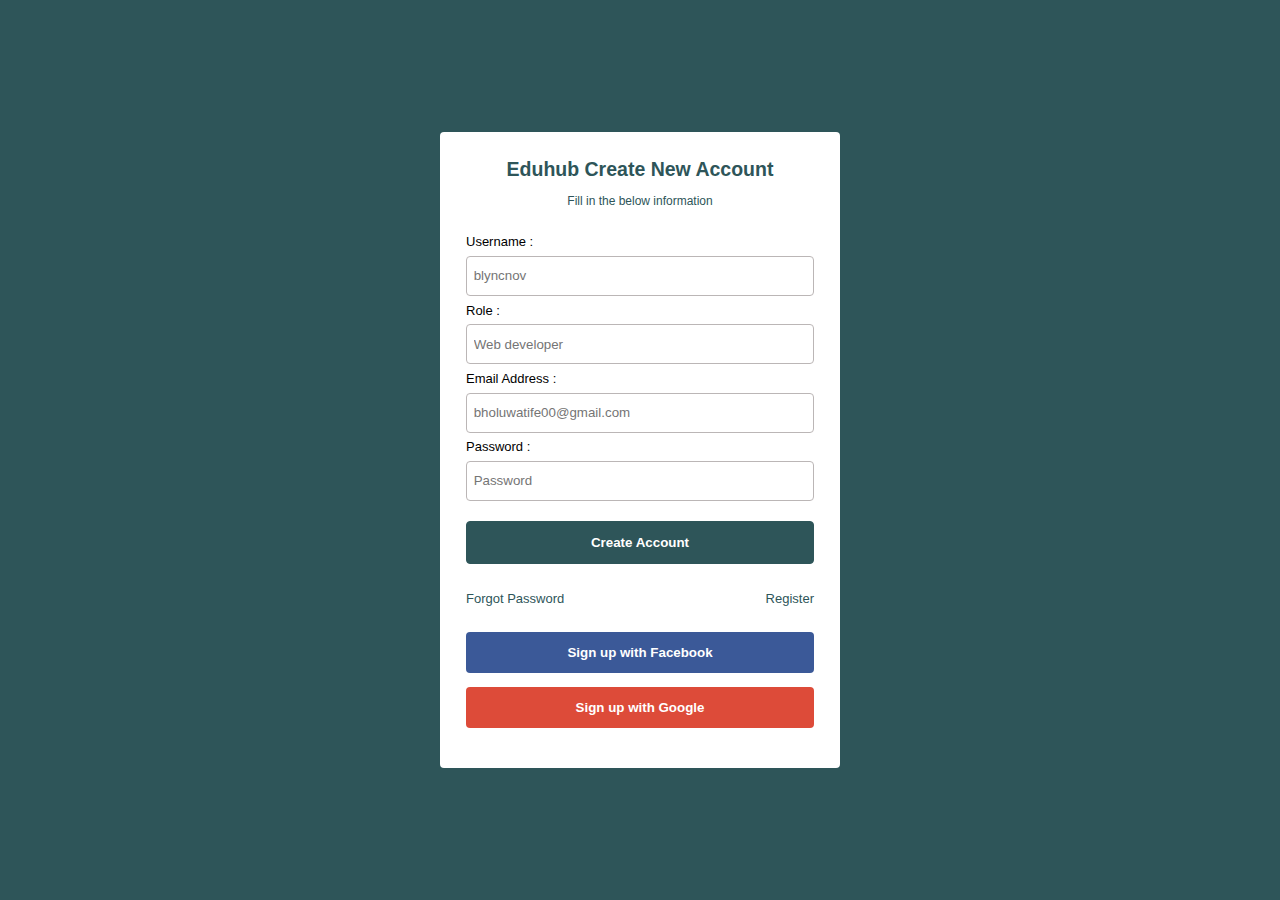
==== create.html @ 50eb6b06 "Eduhub auth workshop" ====
<!DOCTYPE html>
<html lang="en">
  <head>
    <meta charset="UTF-8" />
    <meta http-equiv="X-UA-Compatible" content="IE=edge" />
    <meta name="viewport" content="width=device-width, initial-scale=1.0" />
    <title>Login page challange</title>
    <link rel="stylesheet" href="./index.css" />
  </head>
  <body>
    <div class="login__container">
      <div class="login__box">
        <div class="login__information">
          <h3>Eduhub Create New Account</h3>
          <p>Fill in the below information</p>
        </div>
        <div class="login__form">
          <form>
            <div class="login__input">
              <label for="fname">Username :</label><br />
              <input type="text" name="username" placeholder="blyncnov" />
            </div>
            <div class="login__input">
              <label for="fname">Role :</label><br />
              <input type="text" name="role" placeholder="Web developer" />
            </div>
            <div class="login__input">
              <label for="fname">Email Address :</label><br />
              <input
                type="text"
                name="email"
                placeholder="bholuwatife00@gmail.com"
              />
            </div>
            <div class="login__input">
              <label for="fname">Password :</label><br />
              <input type="password" name="password" placeholder="Password" />
            </div>
            <div class="login__input">
              <button>Create Account</button>
            </div>
          </form>
          <div class="login__check">
            <a href="forgot.html">Forgot Password</a>
            <a href="create.html">Register</a>
          </div>
          <div class="login__option">
            <button class="btn-facebook">Sign up with Facebook</button>
            <button class="btn-google">Sign up with Google</button>
          </div>
        </div>
      </div>
    </div>
  </body>
</html>
---- index.css ----
* {
  padding: 0;
  margin: 0;
  text-decoration: none;
  list-style-type: none;
  box-sizing: border-box;
}

body {
  font-size: 13px;
  background: #2e5559;
  font-family: "Helvetica Neue", Helvetica, Arial, sans;
}

.login__container {
  width: 100%;
  height: 100vh;
  display: flex;
  justify-content: center;
  align-items: center;
}

.login__box {
  background-color: #ffffff;
  width: 400px;
  border-radius: 4px;
  padding: 2em 2em;
}

.login__information {
  display: flex;
  flex-direction: column;
  justify-content: center;
  align-items: center;
  margin-bottom: 2em;
  gap: 1em;
}

.login__information h3 {
  font-size: 1.5em;
  font-weight: bold;
  color: #2e5559;
}

.login__information p {
  font-size: 12px;
  font-weight: 500;
  color: #2e5559;
  text-align: center;
}

input {
  width: 100%;
  padding: 0.5em;
  height: 40px;
  border-radius: 4px;
  border: 1px solid rgb(187, 182, 182);
  margin: 0.5em 0;
}

button {
  width: 100%;
  padding: 1em 1em;
  border-radius: 4px;
  border: 1px solid #2e5559;
  background-color: #2e5559;
  color: #ffffff;
  font-weight: bold;
  margin: 1em 0;
  cursor: pointer;
}

.login__check {
  display: flex;
  justify-content: space-between;
  align-items: center;
  margin: 1em 0 2em;
}

.login__check a {
  color: #2e5559;
}

.btn-facebook {
  background-color: #3b5998;
  border: none;
  margin: 0;
}

.btn-google {
  background-color: #dd4b39;
  border: none;
}

@media (max-width: 768px) {
  .login__box {
    width: 350px;
  }
}
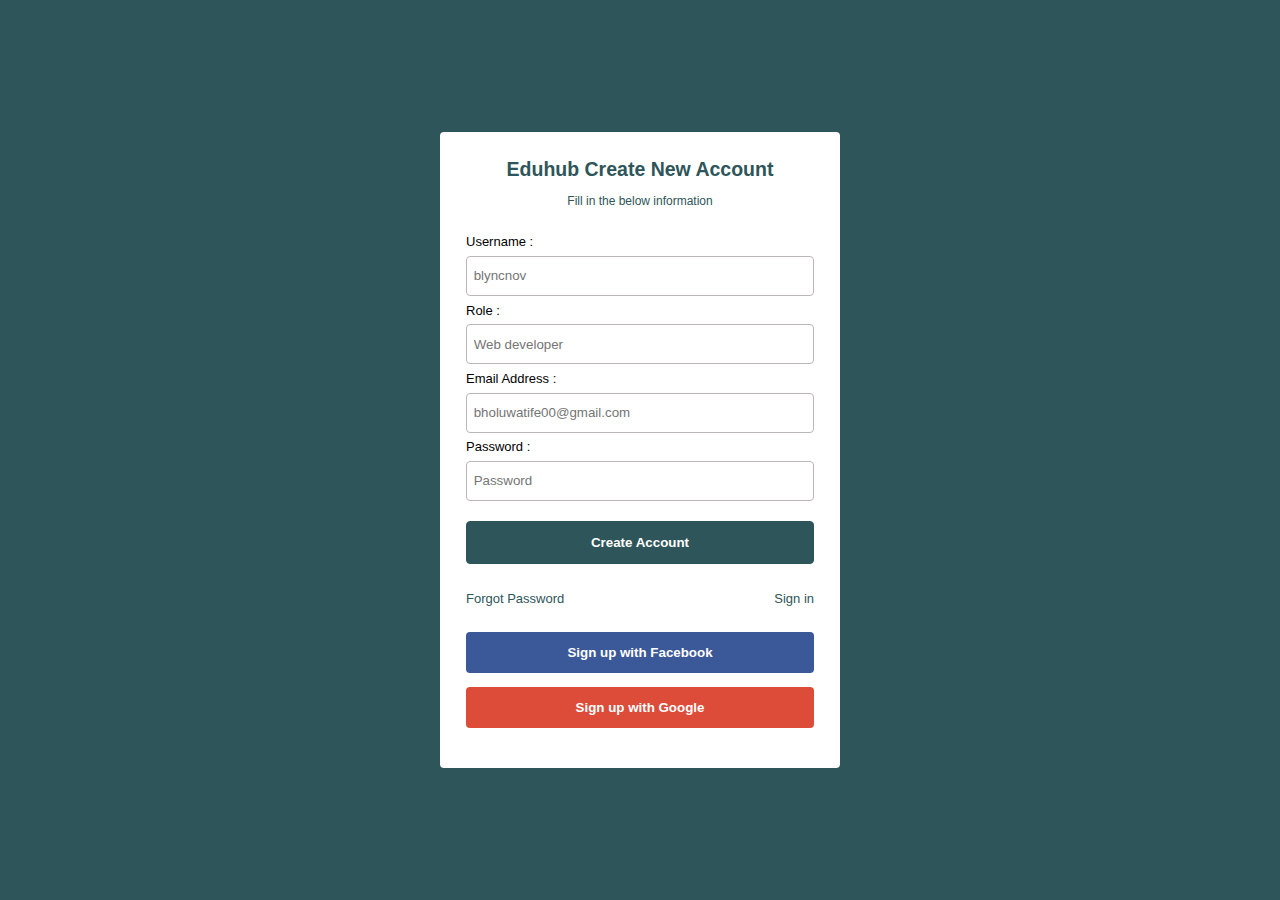
==== commit ec71d579: "Eduhub auth workshop final" ====
--- a/create.html
+++ b/create.html
@@ -42,7 +42,7 @@
           </form>
           <div class="login__check">
             <a href="forgot.html">Forgot Password</a>
-            <a href="create.html">Register</a>
+            <a href="index.html">Sign in</a>
           </div>
           <div class="login__option">
             <button class="btn-facebook">Sign up with Facebook</button>
--- a/index.css
+++ b/index.css
@@ -97,3 +97,9 @@
     width: 350px;
   }
 }
+
+@media (max-width: 500px) {
+  .login__box {
+    width: 90%;
+  }
+}
